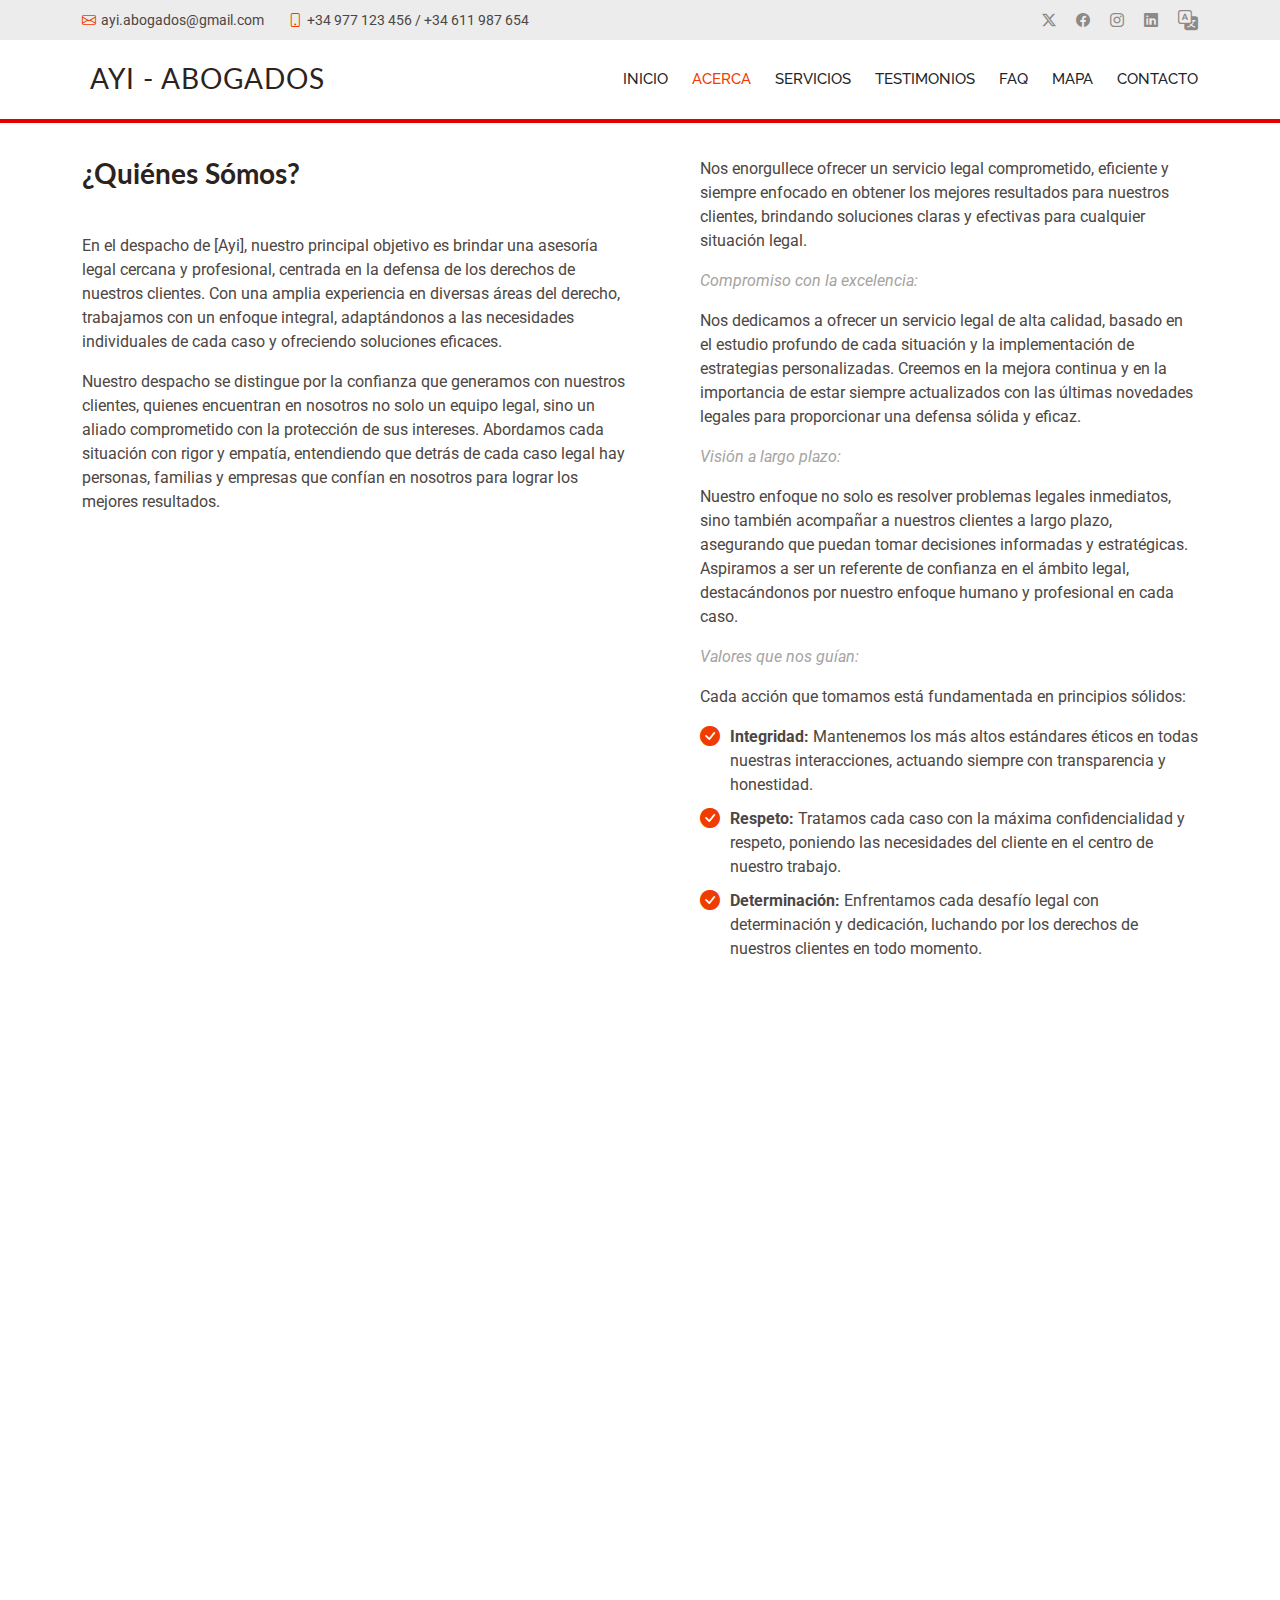
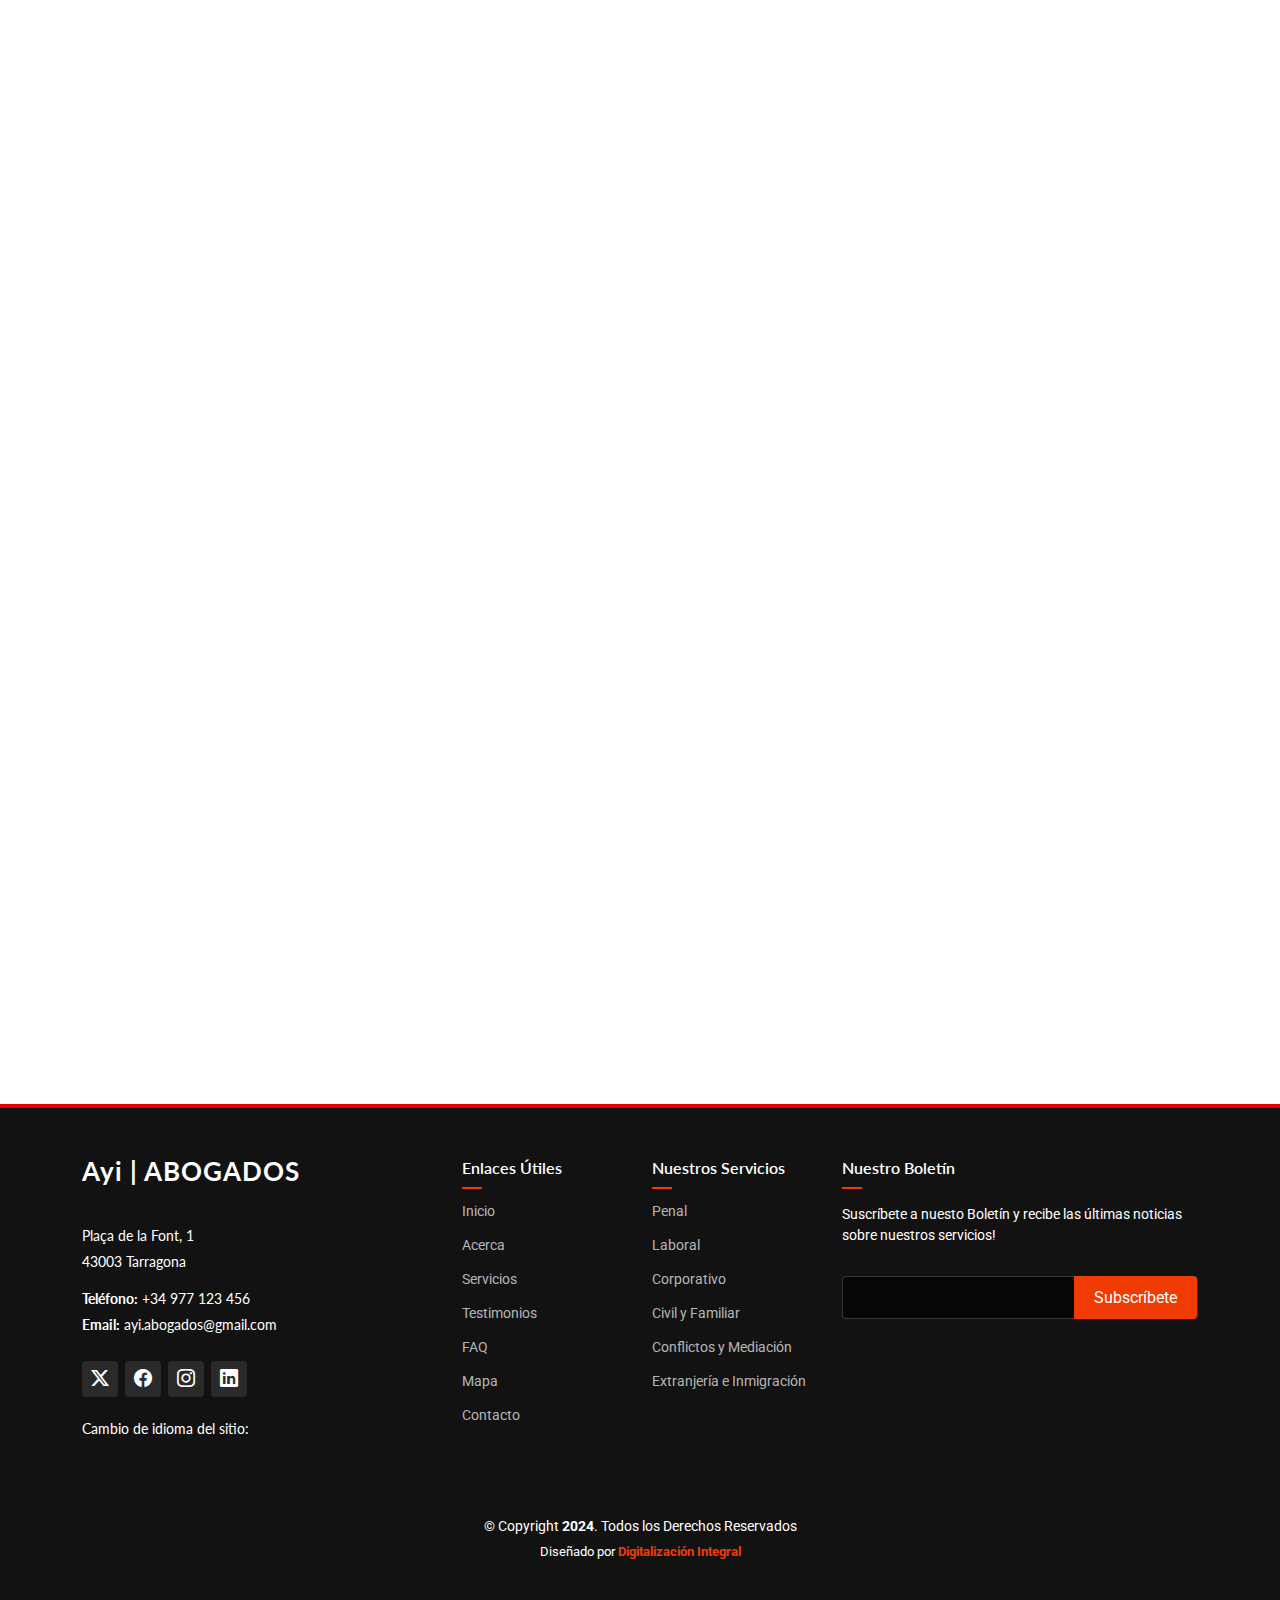
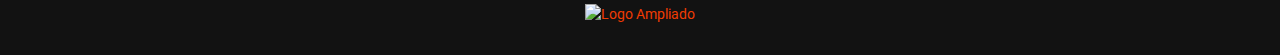
==== about.html @ 48714f49 "Add files via upload" ====
<!DOCTYPE html>
<html lang="en">
  <head>
    <meta charset="utf-8" />
    <meta content="width=device-width, initial-scale=1.0" name="viewport" />
    <title>Acerca - Ayi | ABOGADOS</title>
    <meta name="description" content="" />
    <meta name="keywords" content="" />

    <!-- Favicons -->
    <link href="assets/img/logo.png" rel="icon" />
    <link href="assets/img/logo.png" rel="apple-touch-icon" />

    <!-- Fonts -->
    <link href="https://fonts.googleapis.com" rel="preconnect" />
    <link href="https://fonts.gstatic.com" rel="preconnect" crossorigin />
    <link
      href="https://fonts.googleapis.com/css2?family=Roboto:ital,wght@0,100;0,300;0,400;0,500;0,700;0,900;1,100;1,300;1,400;1,500;1,700;1,900&family=Lato:ital,wght@0,100;0,300;0,400;0,700;0,900;1,100;1,300;1,400;1,700;1,900&family=Raleway:ital,wght@0,100;0,200;0,300;0,400;0,500;0,600;0,700;0,800;0,900;1,100;1,200;1,300;1,400;1,500;1,600;1,700;1,800;1,900&display=swap"
      rel="stylesheet"
    />

    <!-- Vendor CSS Files -->
    <link
      href="assets/vendor/bootstrap/css/bootstrap.min.css"
      rel="stylesheet"
    />
    <link
      href="assets/vendor/bootstrap-icons/bootstrap-icons.css"
      rel="stylesheet"
    />
    <link href="assets/vendor/aos/aos.css" rel="stylesheet" />
    <link
      href="assets/vendor/glightbox/css/glightbox.min.css"
      rel="stylesheet"
    />
    <link href="assets/vendor/swiper/swiper-bundle.min.css" rel="stylesheet" />

    <link href="assets/css/translate.css" rel="stylesheet" />

    <!-- Main CSS File -->
    <link href="assets/css/main.css" rel="stylesheet" />

    <!-- =======================================================
  * Template Name: Flattern
  * Template URL: https://bootstrapmade.com/flattern-multipurpose-bootstrap-template/
  * Updated: Aug 07 2024 with Bootstrap v5.3.3
  * Author: BootstrapMade.com
  * License: https://bootstrapmade.com/license/
  ======================================================== -->
  </head>

  <body class="about-page">
    <header id="header" class="header sticky-top">
      <div class="topbar d-flex align-items-center light-background">
        <div
          class="container d-flex justify-content-center justify-content-md-between"
        >
          <div class="contact-info d-flex align-items-center">
            <i class="bi bi-envelope d-flex align-items-center"
              ><a href="mailto:contact@example.com"
                >ayi.abogados@gmail.com</a
              ></i
            >
            <i class="bi bi-phone d-flex align-items-center ms-4"
              ><span>+34 977 123 456 / +34 611 987 654</span></i
            >
          </div>
          <div class="social-links d-none d-md-flex align-items-center">
            <a href="#" class="twitter"><i class="bi bi-twitter-x"></i></a>
            <a href="#" class="facebook"><i class="bi bi-facebook"></i></a>
            <a href="#" class="instagram"><i class="bi bi-instagram"></i></a>
            <a href="#" class="linkedin"><i class="bi bi-linkedin"></i></a>
            <a href="#google_translate_wrapper"
              ><i class="bi bi-translate fs-5"></i
            ></a>
          </div>
        </div>
      </div>
      <!-- End Top Bar -->

      <div class="branding d-flex align-items-cente">
        <div
          class="container position-relative d-flex align-items-center justify-content-between"
        >
          <a
            href="javascript:void(0);"
            class="logo d-flex align-items-center me-auto"
            data-bs-toggle="modal"
            data-bs-target="#logoModal"
          >
            <!-- Uncomment the line below if you also wish to use an image logo -->
            <img src="assets/img/logo.png" alt="" />
            <h1 class="sitename">Ayi - ABOGADOS</h1>
          </a>

          <nav id="navmenu" class="navmenu">
            <ul>
              <li>
                <a href="index.php">Inicio<br /></a>
              </li>
              <li><a href="about.php" class="active">Acerca</a></li>
              <li><a href="services.php">Servicios</a></li>
              <li><a href="testimonials.php">Testimonios</a></li>
              <li><a href="faqs.php">FAQ</a></li>
              <li><a href="map.html">Mapa</a></li>
              <!--
            <li><a href="pricing.html">Pricing</a></li>
            <li><a href="portfolio.html">Portfolio</a></li>
            <li><a href="blog.html">Blog</a></li>
            <li class="dropdown"><a href="#"><span>Dropdown</span> <i class="bi bi-chevron-down toggle-dropdown"></i></a>
              <ul>
                <li><a href="#">Dropdown 1</a></li>
                <li class="dropdown"><a href="#"><span>Deep Dropdown</span> <i class="bi bi-chevron-down toggle-dropdown"></i></a>
                  <ul>
                    <li><a href="#">Deep Dropdown 1</a></li>
                    <li><a href="#">Deep Dropdown 2</a></li>
                    <li><a href="#">Deep Dropdown 3</a></li>
                    <li><a href="#">Deep Dropdown 4</a></li>
                    <li><a href="#">Deep Dropdown 5</a></li>
                  </ul>
                </li>
                <li><a href="#">Dropdown 2</a></li>
                <li><a href="#">Dropdown 3</a></li>
                <li><a href="#">Dropdown 4</a></li>
              </ul>
            </li> -->
              <li><a href="contact.php">Contacto</a></li>
            </ul>
            <i class="mobile-nav-toggle d-xl-none bi bi-list"></i>
          </nav>
        </div>
      </div>
    </header>

    <!-- Modal for Enlarged Image -->
    <div
      class="modal fade"
      id="logoModal"
      tabindex="-1"
      aria-labelledby="logoModalLabel"
      aria-hidden="true"
    >
      <div class="modal-dialog modal-dialog-centered">
        <div class="modal-content">
          <div class="modal-header">
            <h5 class="modal-title" id="logoModalLabel">Ayi | Abogados</h5>
            <button
              type="button"
              class="btn-close"
              data-bs-dismiss="modal"
              aria-label="Close"
            ></button>
          </div>
          <div class="modal-body text-center">
            <img
              src="assets/img/logo.png"
              alt="Logo Ampliado"
              class="img-fluid"
            />
          </div>
        </div>
      </div>
    </div>

    <!-- Modal for Enlarged Image -->
    <div
      class="modal fade"
      id="logoModal2"
      tabindex="-1"
      aria-labelledby="logoModalLabel"
      aria-hidden="true"
    >
      <div class="modal-dialog modal-dialog-centered">
        <div class="modal-content">
          <div class="modal-header">
            <a href="https://www.digitalizacionintegral.com/" target="_blank">
              <h5 class="modal-title" id="logoModalLabel">
                Digitalización Integral<br />Kit Digital | Tarragona
              </h5>
            </a>
            <button
              type="button"
              class="btn-close"
              data-bs-dismiss="modal"
              aria-label="Close"
            ></button>
          </div>
          <div class="modal-body text-center">
            <a href="https://www.digitalizacionintegral.com/" target="_blank">
              <img
                src="assets/img/di-logo.png"
                alt="Logo Ampliado"
                class="img-fluid"
              />
            </a>
          </div>
        </div>
      </div>
    </div>

    <main class="main">
      <!-- Page Title
    <div class="page-title dark-background">
      <div class="container d-lg-flex justify-content-between align-items-center">
        <h1 class="mb-2 mb-lg-0">Acerca</h1>
        <nav class="breadcrumbs">
          <ol>
            <li><a href="index.html">Inicio</a></li>
            <li class="current">Acerca</li>
          </ol>
        </nav>
      </div>
    </div> End Page Title -->

      <hr class="red-line" />

      <!-- About Section -->
      <section id="about" class="about section">
        <div class="container">
          <div class="row gy-4">
            <div class="col-lg-6" data-aos="fade-up" data-aos-delay="100">
              <br />
              <h3>¿Quiénes Sómos?</h3>
              <img
                src="assets/img/ayi-ok.png"
                class="img-fluid rounded-4 mb-4 shadow-lg d-block mx-auto"
                alt=""
              />
              <p>
                En el despacho de [Ayi], nuestro principal objetivo es brindar
                una asesoría legal cercana y profesional, centrada en la defensa
                de los derechos de nuestros clientes. Con una amplia experiencia
                en diversas áreas del derecho, trabajamos con un enfoque
                integral, adaptándonos a las necesidades individuales de cada
                caso y ofreciendo soluciones eficaces.
              </p>
              <p>
                Nuestro despacho se distingue por la confianza que generamos con
                nuestros clientes, quienes encuentran en nosotros no solo un
                equipo legal, sino un aliado comprometido con la protección de
                sus intereses. Abordamos cada situación con rigor y empatía,
                entendiendo que detrás de cada caso legal hay personas, familias
                y empresas que confían en nosotros para lograr los mejores
                resultados.
              </p>
            </div>
            <div class="col-lg-6" data-aos="fade-up" data-aos-delay="250">
              <div class="content ps-0 ps-lg-5">
                <br />
                <p>
                  Nos enorgullece ofrecer un servicio legal comprometido,
                  eficiente y siempre enfocado en obtener los mejores resultados
                  para nuestros clientes, brindando soluciones claras y
                  efectivas para cualquier situación legal.
                </p>
                <p class="fst-italic">Compromiso con la excelencia:</p>
                <p>
                  Nos dedicamos a ofrecer un servicio legal de alta calidad,
                  basado en el estudio profundo de cada situación y la
                  implementación de estrategias personalizadas. Creemos en la
                  mejora continua y en la importancia de estar siempre
                  actualizados con las últimas novedades legales para
                  proporcionar una defensa sólida y eficaz.
                </p>
                <p class="fst-italic">Visión a largo plazo:</p>
                <p>
                  Nuestro enfoque no solo es resolver problemas legales
                  inmediatos, sino también acompañar a nuestros clientes a largo
                  plazo, asegurando que puedan tomar decisiones informadas y
                  estratégicas. Aspiramos a ser un referente de confianza en el
                  ámbito legal, destacándonos por nuestro enfoque humano y
                  profesional en cada caso.
                </p>
                <p class="fst-italic">Valores que nos guían:</p>
                <p>
                  Cada acción que tomamos está fundamentada en principios
                  sólidos:
                </p>
                <ul>
                  <li>
                    <i class="bi bi-check-circle-fill"></i>
                    <span
                      ><b>Integridad:</b> Mantenemos los más altos estándares
                      éticos en todas nuestras interacciones, actuando siempre
                      con transparencia y honestidad.</span
                    >
                  </li>
                  <li>
                    <i class="bi bi-check-circle-fill"></i>
                    <span
                      ><b>Respeto:</b> Tratamos cada caso con la máxima
                      confidencialidad y respeto, poniendo las necesidades del
                      cliente en el centro de nuestro trabajo.</span
                    >
                  </li>
                  <li>
                    <i class="bi bi-check-circle-fill"></i>
                    <span
                      ><b>Determinación:</b> Enfrentamos cada desafío legal con
                      determinación y dedicación, luchando por los derechos de
                      nuestros clientes en todo momento.</span
                    >
                  </li>
                </ul>
                <div class="position-relative mt-4">
                  <img
                    src="assets/img/lawyer.jpg"
                    class="img-fluid rounded-4 mb-4 shadow"
                    alt=""
                  />
                  <!-- <a href="https://www.youtube.com/watch?v=Y7f98aduVJ8" class="glightbox pulsating-play-btn"></a> -->
                </div>
              </div>
            </div>
          </div>
        </div>
      </section>
      <!-- /About Section -->

      <!-- Team Section -->
      <section id="team" class="team section">
        <!-- Section Title -->
        <div class="container section-title" data-aos="fade-up">
          <h2>Equipo</h2>
          <p>
            Contamos con un equipo de profesionales altamente capacitados y
            comprometidos, que aportan su experiencia en diversas áreas del
            derecho. Cada miembro de nuestro equipo comparte el mismo
            compromiso: ofrecer un servicio legal personalizado, riguroso y
            eficaz, siempre centrado en las necesidades de nuestros clientes.
            Con un enfoque colaborativo, nos esforzamos por brindar soluciones
            legales integrales y estratégicas.
          </p>
        </div>
        <!-- End Section Title -->

        <div class="container">
          <div class="row gy-4">
            <div
              class="col-xl-3 col-lg-4 col-md-6"
              data-aos="fade-up"
              data-aos-delay="100"
            >
              <div class="member">
                <img
                  src="assets/img/team/team-0.jpg"
                  class="img-fluid"
                  alt=""
                />
                <div class="member-info">
                  <div class="member-info-content">
                    <h4>Sandra Montero</h4>
                    <span>Inmigración y Extranjería</span>
                  </div>
                  <div class="social">
                    <a href=""><i class="bi bi-twitter-x"></i></a>
                    <a href=""><i class="bi bi-facebook"></i></a>
                    <a href=""><i class="bi bi-instagram"></i></a>
                    <a href=""><i class="bi bi-linkedin"></i></a>
                  </div>
                </div>
              </div>
            </div>
            <!-- End Team Member -->

            <div
              class="col-xl-3 col-lg-4 col-md-6"
              data-aos="fade-up"
              data-aos-delay="100"
            >
              <div class="member">
                <img
                  src="assets/img/team/team-1.jpg"
                  class="img-fluid"
                  alt=""
                />
                <div class="member-info">
                  <div class="member-info-content">
                    <h4>Oriol Serra</h4>
                    <span>Director del Área Penal</span>
                  </div>
                  <div class="social">
                    <a href=""><i class="bi bi-twitter-x"></i></a>
                    <a href=""><i class="bi bi-facebook"></i></a>
                    <a href=""><i class="bi bi-instagram"></i></a>
                    <a href=""><i class="bi bi-linkedin"></i></a>
                  </div>
                </div>
              </div>
            </div>
            <!-- End Team Member -->

            <div
              class="col-xl-3 col-lg-4 col-md-6"
              data-aos="fade-up"
              data-aos-delay="200"
            >
              <div class="member">
                <img
                  src="assets/img/team/team-2.jpg"
                  class="img-fluid"
                  alt=""
                />
                <div class="member-info">
                  <div class="member-info-content">
                    <h4>Clara Benet</h4>
                    <span>Especialista en Mediación Familiar</span>
                  </div>
                  <div class="social">
                    <a href=""><i class="bi bi-twitter-x"></i></a>
                    <a href=""><i class="bi bi-facebook"></i></a>
                    <a href=""><i class="bi bi-instagram"></i></a>
                    <a href=""><i class="bi bi-linkedin"></i></a>
                  </div>
                </div>
              </div>
            </div>
            <!-- End Team Member -->

            <div
              class="col-xl-3 col-lg-4 col-md-6"
              data-aos="fade-up"
              data-aos-delay="300"
            >
              <div class="member">
                <img
                  src="assets/img/team/team-3.jpg"
                  class="img-fluid"
                  alt=""
                />
                <div class="member-info">
                  <div class="member-info-content">
                    <h4>Xavier Font</h4>
                    <span>Abogado de Litigios Civiles</span>
                  </div>
                  <div class="social">
                    <a href=""><i class="bi bi-twitter-x"></i></a>
                    <a href=""><i class="bi bi-facebook"></i></a>
                    <a href=""><i class="bi bi-instagram"></i></a>
                    <a href=""><i class="bi bi-linkedin"></i></a>
                  </div>
                </div>
              </div>
            </div>
            <!-- End Team Member -->

            <div
              class="col-xl-3 col-lg-4 col-md-6"
              data-aos="fade-up"
              data-aos-delay="400"
            >
              <div class="member"></div>
            </div>
            <!-- End Team Member -->

            <div
              class="col-xl-3 col-lg-4 col-md-6"
              data-aos="fade-up"
              data-aos-delay="400"
            >
              <div class="member">
                <img
                  src="assets/img/team/team-4.jpg"
                  class="img-fluid"
                  alt=""
                />
                <div class="member-info">
                  <div class="member-info-content">
                    <h4>Montserrat Bosch</h4>
                    <span>Especialista en Derecho Laboral</span>
                  </div>
                  <div class="social">
                    <a href=""><i class="bi bi-twitter-x"></i></a>
                    <a href=""><i class="bi bi-facebook"></i></a>
                    <a href=""><i class="bi bi-instagram"></i></a>
                    <a href=""><i class="bi bi-linkedin"></i></a>
                  </div>
                </div>
              </div>
            </div>
            <!-- End Team Member -->

            <div
              class="col-xl-3 col-lg-4 col-md-6"
              data-aos="fade-up"
              data-aos-delay="400"
            >
              <div class="member">
                <img
                  src="assets/img/team/team-5.jpg"
                  class="img-fluid"
                  alt=""
                />
                <div class="member-info">
                  <div class="member-info-content">
                    <h4>Carlos Johnson</h4>
                    <span>Especialista en Derecho Corporativo</span>
                  </div>
                  <div class="social">
                    <a href=""><i class="bi bi-twitter-x"></i></a>
                    <a href=""><i class="bi bi-facebook"></i></a>
                    <a href=""><i class="bi bi-instagram"></i></a>
                    <a href=""><i class="bi bi-linkedin"></i></a>
                  </div>
                </div>
              </div>
            </div>
            <!-- End Team Member -->
          </div>
        </div>
      </section>
      <!-- /Team Section -->

      <!-- Skills Section -->
      <section id="skills" class="skills section">
        <!-- Section Title -->
        <div class="container section-title" data-aos="fade-up">
          <h2>Habilidades</h2>
          <p>
            Principales áreas de especialización y competencia de nuestro
            despacho.
          </p>
        </div>
        <!-- End Section Title -->

        <div class="container" data-aos="fade-up" data-aos-delay="100">
          <div class="row skills-content skills-animation">
            <div class="col-lg-6">
              <div class="progress">
                <span class="skill"
                  ><span>Derecho de Inmigración y Extranjería</span>
                  <i class="val">100%</i></span
                >
                <div class="progress-bar-wrap">
                  <div
                    class="progress-bar"
                    role="progressbar"
                    aria-valuenow="100"
                    aria-valuemin="0"
                    aria-valuemax="100"
                  ></div>
                </div>
              </div>
              <!-- End Skills Item -->

              <div class="progress">
                <span class="skill"
                  ><span>Derecho Civil y Familiar</span>
                  <i class="val">90%</i></span
                >
                <div class="progress-bar-wrap">
                  <div
                    class="progress-bar"
                    role="progressbar"
                    aria-valuenow="90"
                    aria-valuemin="0"
                    aria-valuemax="100"
                  ></div>
                </div>
              </div>
              <!-- End Skills Item -->

              <div class="progress">
                <span class="skill"
                  ><span>Resolución de Conflictos y Mediación</span>
                  <i class="val">95%</i></span
                >
                <div class="progress-bar-wrap">
                  <div
                    class="progress-bar"
                    role="progressbar"
                    aria-valuenow="95"
                    aria-valuemin="0"
                    aria-valuemax="100"
                  ></div>
                </div>
              </div>
              <!-- End Skills Item -->
            </div>

            <div class="col-lg-6">
              <div class="progress">
                <span class="skill"
                  ><span>Derecho Corporativo y Laboral</span>
                  <i class="val">90%</i></span
                >
                <div class="progress-bar-wrap">
                  <div
                    class="progress-bar"
                    role="progressbar"
                    aria-valuenow="90"
                    aria-valuemin="0"
                    aria-valuemax="100"
                  ></div>
                </div>
              </div>
              <!-- End Skills Item -->

              <div class="progress">
                <span class="skill"
                  ><span>Defensa Penal</span> <i class="val">95%</i></span
                >
                <div class="progress-bar-wrap">
                  <div
                    class="progress-bar"
                    role="progressbar"
                    aria-valuenow="95"
                    aria-valuemin="0"
                    aria-valuemax="100"
                  ></div>
                </div>
              </div>
              <!-- End Skills Item -->

              <div class="progress">
                <span class="skill"
                  ><span>Asesoría Legal Internacional</span>
                  <i class="val">90%</i></span
                >
                <div class="progress-bar-wrap">
                  <div
                    class="progress-bar"
                    role="progressbar"
                    aria-valuenow="90"
                    aria-valuemin="0"
                    aria-valuemax="100"
                  ></div>
                </div>
              </div>
              <!-- End Skills Item -->
            </div>
          </div>
        </div>
      </section>
      <!-- /Skills Section -->

      <!-- Clients Section -->
      <section id="clients" class="clients section">
        <!-- Section Title -->
        <div class="container section-title" data-aos="fade-up">
          <h2>Clientes</h2>
          <p>
            Valoramos la confianza y la relación cercana que mantenemos con
            nuestros clientes más destacados. El Área de Clientes VIP está
            diseñada para ofrecer un servicio exclusivo y personalizado, con
            atención prioritaria y soluciones legales a medida. Nuestros
            clientes VIP disfrutan de un acompañamiento continuo y confidencial
            en cada etapa de sus asuntos legales, asegurando que sus necesidades
            sean atendidas con la máxima dedicación y discreción.
          </p>
        </div>
        <!-- End Section Title -->

        <div class="container" data-aos="fade-up" data-aos-delay="100">
          <div class="row g-0 clients-wrap">
            <div class="col-xl-3 col-md-4 client-logo">
              <img
                src="assets/img/clients/client-1.png"
                class="img-fluid"
                alt=""
              />
            </div>
            <!-- End Client Item -->

            <div class="col-xl-3 col-md-4 client-logo">
              <img
                src="assets/img/clients/client-2.png"
                class="img-fluid"
                alt=""
              />
            </div>
            <!-- End Client Item -->

            <div class="col-xl-3 col-md-4 client-logo">
              <img
                src="assets/img/clients/client-3.png"
                class="img-fluid"
                alt=""
              />
            </div>
            <!-- End Client Item -->

            <div class="col-xl-3 col-md-4 client-logo">
              <img
                src="assets/img/clients/client-4.png"
                class="img-fluid"
                alt=""
              />
            </div>
            <!-- End Client Item -->

            <div class="col-xl-3 col-md-4 client-logo">
              <img
                src="assets/img/clients/client-5.png"
                class="img-fluid"
                alt=""
              />
            </div>
            <!-- End Client Item -->

            <div class="col-xl-3 col-md-4 client-logo">
              <img
                src="assets/img/clients/client-6.png"
                class="img-fluid"
                alt=""
              />
            </div>
            <!-- End Client Item -->

            <div class="col-xl-3 col-md-4 client-logo">
              <img
                src="assets/img/clients/client-7.png"
                class="img-fluid"
                alt=""
              />
            </div>
            <!-- End Client Item -->

            <div class="col-xl-3 col-md-4 client-logo">
              <img
                src="assets/img/clients/client-8.png"
                class="img-fluid"
                alt=""
              />
            </div>
            <!-- End Client Item -->
          </div>
        </div>
      </section>
      <!-- /Clients Section -->
    </main>

    <hr class="red-line" />

    <footer id="footer" class="footer dark-background">
      <div class="footer-top">
        <div class="container">
          <div class="row gy-4">
            <div class="col-lg-4 col-md-6 footer-about">
              <a href="index.php" class="logo d-flex align-items-center">
                <span class="sitename">Ayi | ABOGADOS</span>
              </a>
              <div class="footer-contact pt-3">
                <p>Plaça de la Font, 1</p>
                <p>43003 Tarragona</p>
                <p class="mt-3">
                  <strong>Teléfono:</strong> <span>+34 977 123 456</span>
                </p>
                <p>
                  <strong>Email:</strong> <span>ayi.abogados@gmail.com</span>
                </p>
              </div>
              <br />
              <div class="social-links order-first order-lg-last mb-3 mb-lg-0">
                <a href=""><i class="bi bi-twitter-x"></i></a>
                <a href=""><i class="bi bi-facebook"></i></a>
                <a href=""><i class="bi bi-instagram"></i></a>
                <a href=""><i class="bi bi-linkedin"></i></a>
              </div>
              <br />
              <p>Cambio de idioma del sitio:</p>
              <!-- Ubicación Widget Google Translate, final de Contacto de Redes Sociales) -->
              <div id="google_translate_wrapper">
                <div id="google_translate_element"></div>
              </div>
            </div>

            <div class="col-lg-2 col-md-3 footer-links">
              <h4>Enlaces Útiles</h4>
              <ul>
                <li><a href="index.php">Inicio</a></li>
                <li><a href="about.php">Acerca</a></li>
                <li><a href="services.php">Servicios</a></li>
                <li><a href="testimonials.php">Testimonios</a></li>
                <li><a href="faqs.php">FAQ</a></li>
                <li><a href="map.html">Mapa</a></li>
                <li><a href="contact.php">Contacto</a></li>
              </ul>
            </div>

            <div class="col-lg-2 col-md-3 footer-links">
              <h4>Nuestros Servicios</h4>
              <ul>
                <li><a href="services.php#penal">Penal</a></li>
                <li><a href="services.php#laboral">Laboral</a></li>
                <li><a href="services.php#corporativo">Corporativo</a></li>
                <li><a href="services.php#civil">Civil y Familiar</a></li>
                <li>
                  <a href="services.php#mediacion">Conflictos y Mediación</a>
                </li>
                <li>
                  <a href="services.php#extranjeria"
                    >Extranjería e Inmigración</a
                  >
                </li>
              </ul>
            </div>

            <div class="col-lg-4 col-md-12 footer-newsletter">
              <h4>Nuestro Boletín</h4>
              <p>
                Suscríbete a nuesto Boletín y recibe las últimas noticias sobre
                nuestros servicios!
              </p>
              <form
                action="forms/newsletter.php"
                method="post"
                class="php-email-form"
              >
                <div class="newsletter-form">
                  <input type="email" name="email" /><input
                    type="submit"
                    value="Subscríbete"
                  />
                </div>
                <div class="loading">Cargando</div>
                <div class="error-message"></div>
                <div class="sent-message">
                  Su solicitud de suscripción ha sido enviada. Gracias!
                </div>
              </form>
            </div>
            <div class="copyright text-center">
              <div
                class="container d-flex flex-column justify-content-center align-items-center"
              >
                <div class="d-flex flex-column align-items-center">
                  <div>
                    &copy; Copyright <strong><span>2024</span></strong
                    >. Todos los Derechos Reservados
                  </div>
                  <div class="credits">
                    Diseñado por
                    <a
                      href="https://www.digitalizacionintegral.com/"
                      target="_blank"
                    >
                      <strong>Digitalización Integral</strong>
                    </a>
                  </div>
                </div>
              </div>
              <br />
              <br />
              <!-- Logo KitDigital -->
              <div class="d-flex justify-content-center align-items-center">
                <a
                  href="https://www.acelerapyme.gob.es/kit-digital"
                  target="_blank"
                  rel="noopener noreferrer"
                >
                  <img
                    src="assets/img/KitDigital.png"
                    class="img-fluid"
                    alt="Logo Ampliado"
                    style="cursor: pointer; width: 100%; height: auto"
                  />
                </a>
              </div>
            </div>
          </div>
        </div>
      </div>
    </footer>

    <!-- Scroll Top -->
    <a
      href="#"
      id="scroll-top"
      class="scroll-top d-flex align-items-center justify-content-center"
      ><i class="bi bi-arrow-up-short"></i
    ></a>

    <!-- Preloader -->
    <div id="preloader">
      <div></div>
      <div></div>
      <div></div>
      <div></div>
    </div>

    <!-- Vendor JS Files -->
    <script src="assets/vendor/bootstrap/js/bootstrap.bundle.min.js"></script>
    <script src="assets/vendor/php-email-form/validate.js"></script>
    <script src="assets/vendor/aos/aos.js"></script>
    <script src="assets/vendor/glightbox/js/glightbox.min.js"></script>
    <script src="assets/vendor/imagesloaded/imagesloaded.pkgd.min.js"></script>
    <script src="assets/vendor/isotope-layout/isotope.pkgd.min.js"></script>
    <script src="assets/vendor/waypoints/noframework.waypoints.js"></script>
    <script src="assets/vendor/swiper/swiper-bundle.min.js"></script>

    <!-- Main JS File -->
    <script src="assets/js/main.js"></script>

    <!-- Script para evitar el desplazamiento de la página cuando se abre la selección en el Widget de Google Translator -->
    <script type="text/javascript">
      function stopTranslateScroll() {
        const translateElement = document.getElementById(
          "google_translate_element"
        );
        translateElement.addEventListener("click", function (event) {
          event.preventDefault();
        });
      }

      window.onload = stopTranslateScroll;
    </script>

    <!-- Script para saltar justo a la cabecera de las secciones y ubicarlas justo debajo del menú principal OK-->
    <script>
      document.addEventListener("DOMContentLoaded", function () {
        // Verifica si hay un hash en la URL al cargar la página
        if (window.location.hash) {
          // Obtener el id de la sección sin el '#'
          const targetId = window.location.hash.substring(1);
          const targetElement = document.getElementById(targetId);

          if (targetElement) {
            // Calcula la altura del menú principal (header)
            const headerHeight = document.querySelector("header").offsetHeight;

            // Calcula la posición del elemento y ajusta el desplazamiento restando la altura del menú
            const offsetTop =
              targetElement.getBoundingClientRect().top +
              window.pageYOffset -
              headerHeight;

            // Desplazamiento suave a la sección correcta
            window.scrollTo({
              top: offsetTop,
              behavior: "smooth",
            });
          }
        }
      });
    </script>

    <script>
      /**
       * Aplica la cookie `googtrans` en cada página.
       */
      function applySavedLanguage() {
        // Leer la cookie `googtrans`
        const cookies = document.cookie.split(";");
        const googtransCookie = cookies.find((cookie) =>
          cookie.trim().startsWith("googtrans=")
        );

        if (googtransCookie) {
          const googtransValue = googtransCookie.split("=")[1];
          console.log("Cookie detectada:", googtransValue);

          // Asegurar que Google Translate use la cookie
          document.cookie = `googtrans=${googtransValue};path=/`;
        }
      }

      /**
       * Inicializa Google Translate.
       */
      function googleTranslateElementInit() {
        new google.translate.TranslateElement(
          {
            pageLanguage: "es", // Idioma base
            includedLanguages: "es,en,fr,de,it,ca,ru", // Idiomas disponibles
            layout: google.translate.TranslateElement.InlineLayout.SIMPLE, // Diseño del selector
          },
          "google_translate_element"
        );
      }

      // Aplicar el idioma guardado al cargar la página
      applySavedLanguage();
    </script>

    <!-- Script de Google Translate -->
    <script src="https://translate.google.com/translate_a/element.js?cb=googleTranslateElementInit"></script>
  </body>
</html>
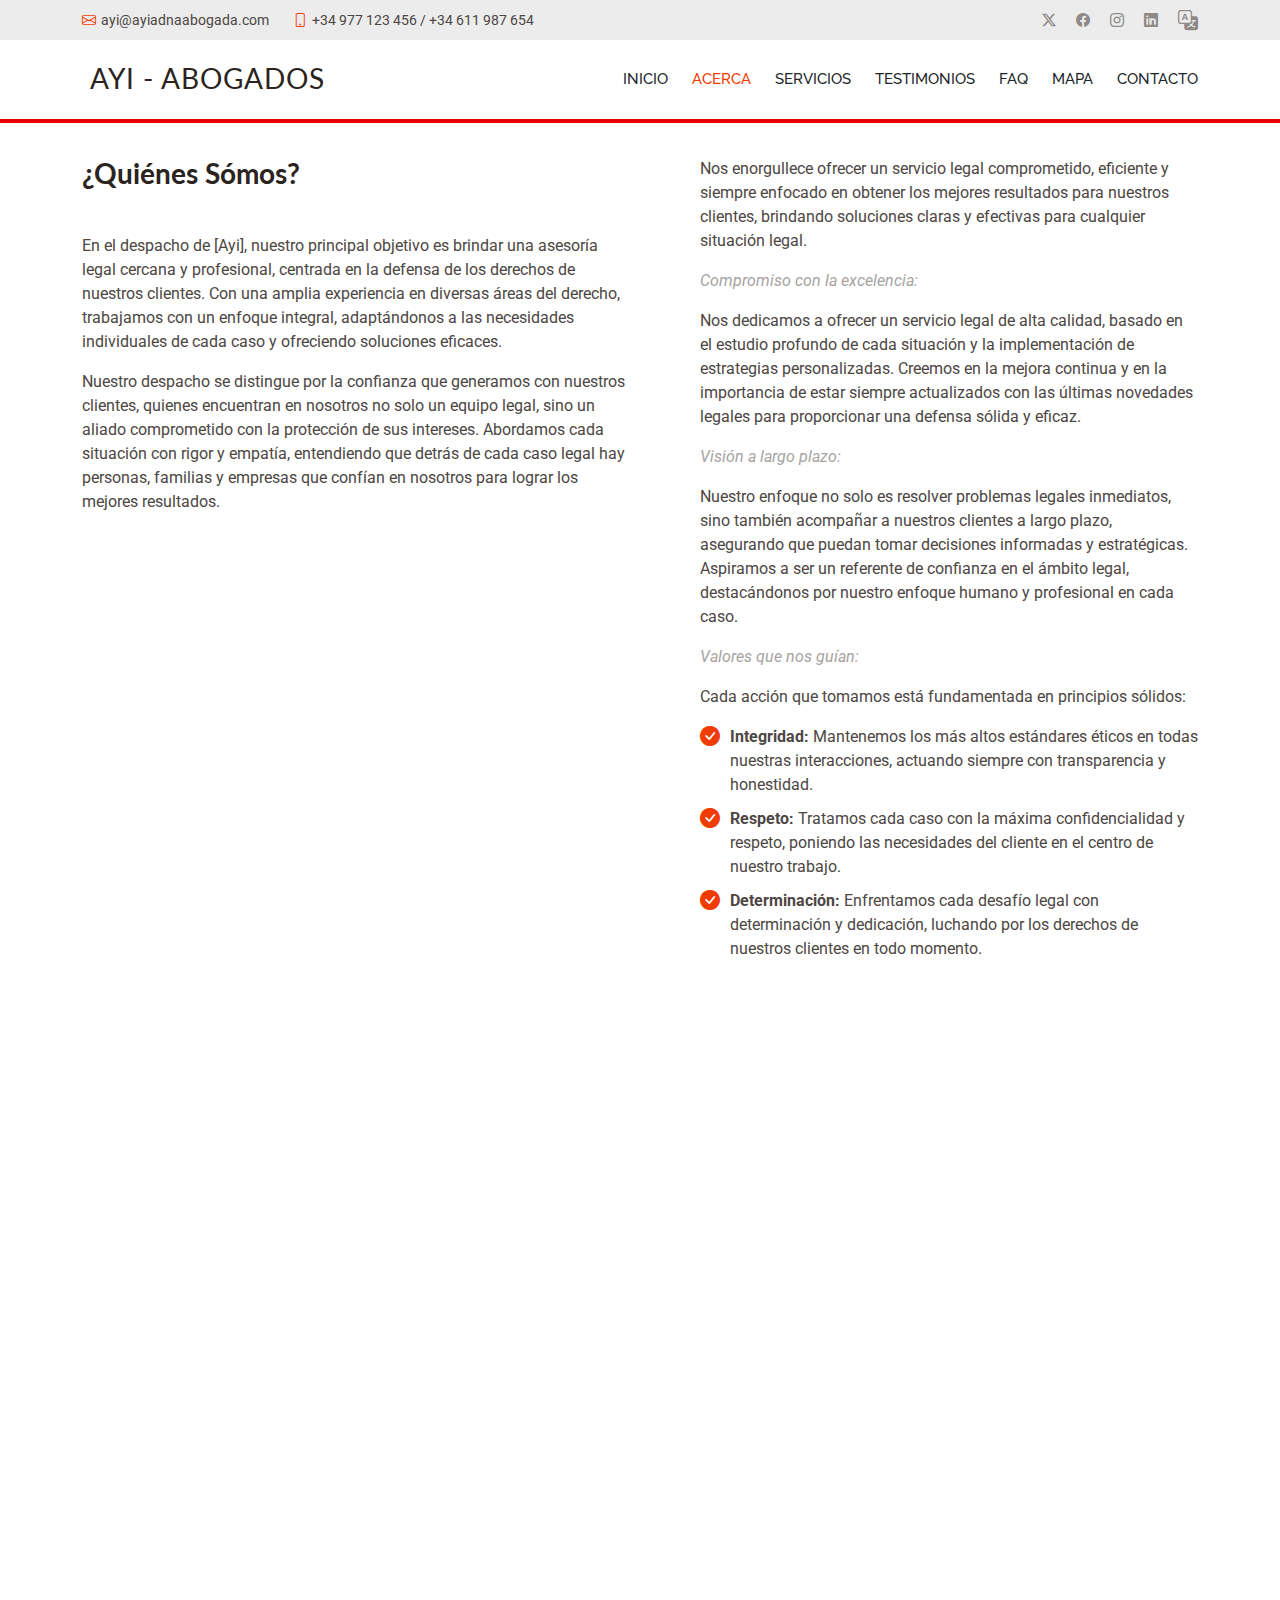
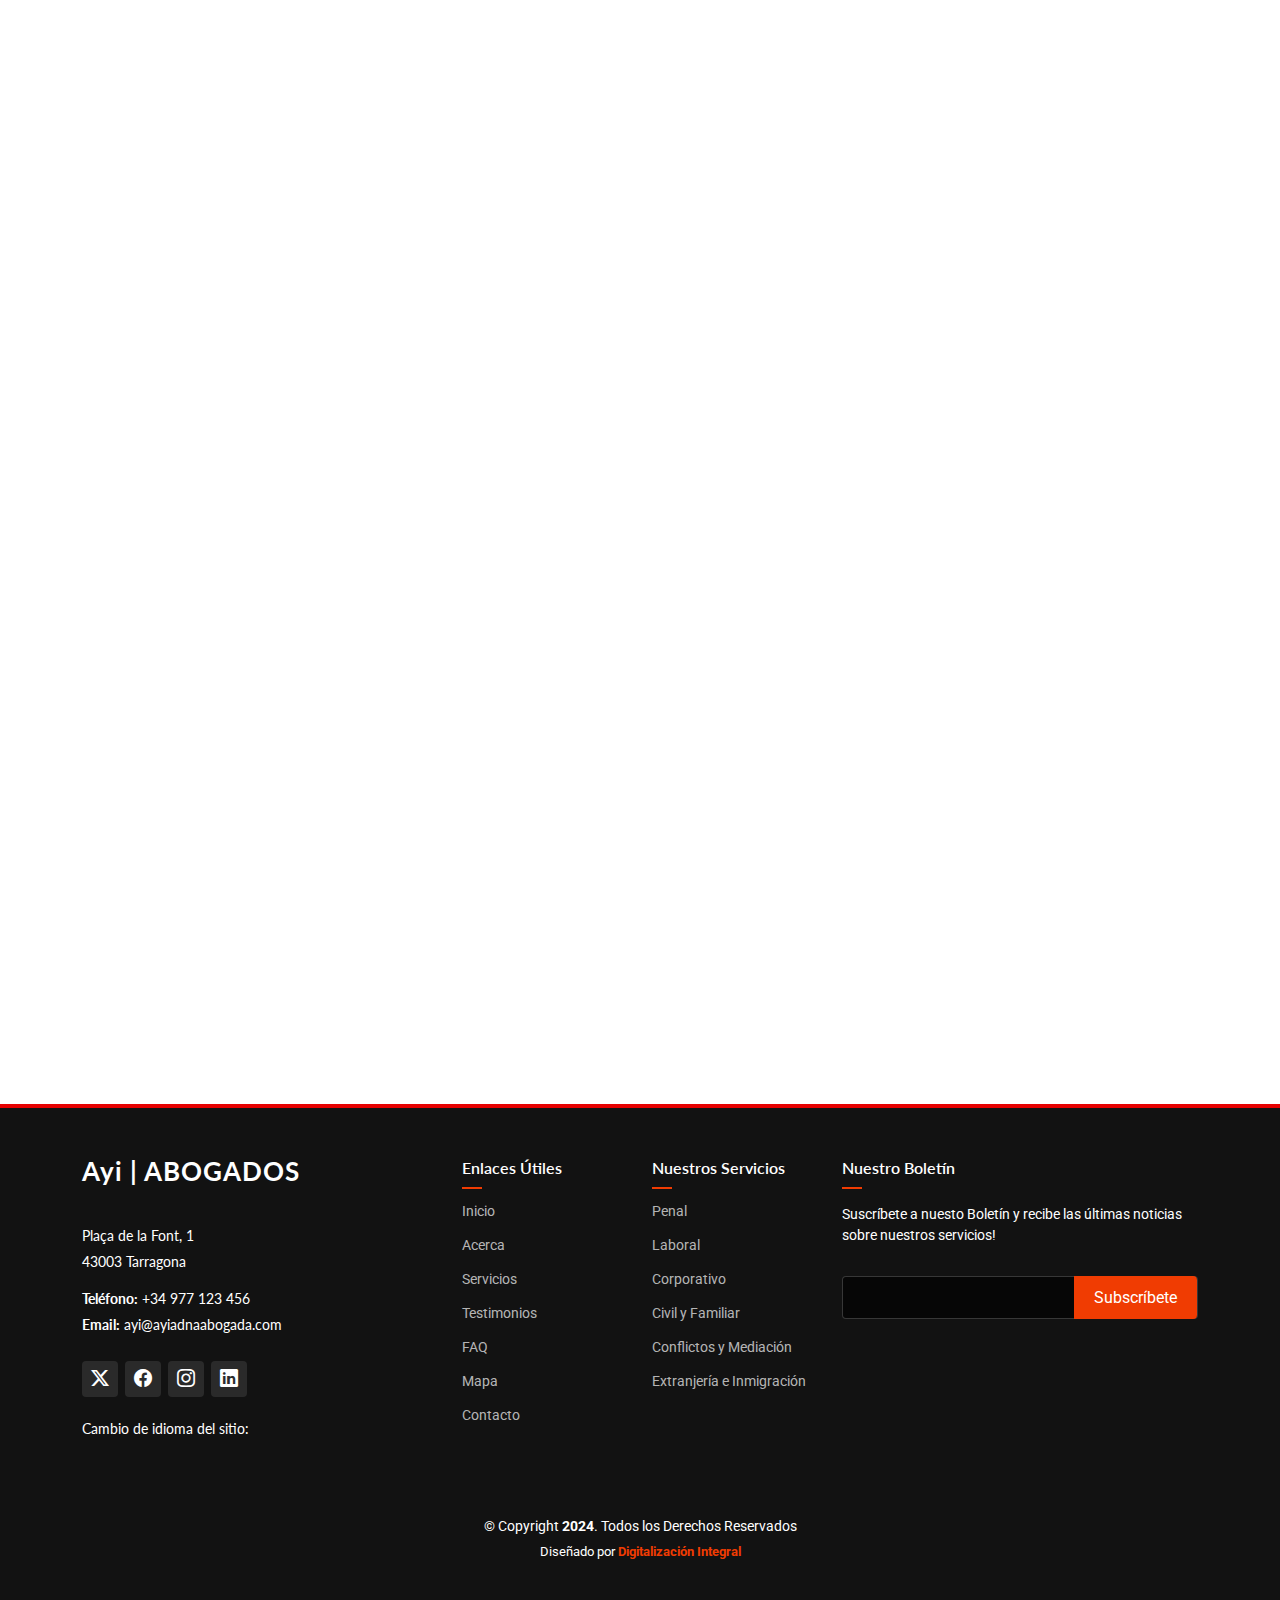
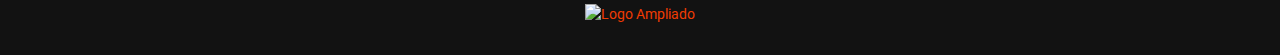
==== commit 42d35c84: "Add files via upload" ====
--- a/about.html
+++ b/about.html
@@ -58,7 +58,7 @@
           <div class="contact-info d-flex align-items-center">
             <i class="bi bi-envelope d-flex align-items-center"
               ><a href="mailto:contact@example.com"
-                >ayi.abogados@gmail.com</a
+                >ayi@ayiadnaabogada.com</a
               ></i
             >
             <i class="bi bi-phone d-flex align-items-center ms-4"
@@ -747,7 +747,7 @@
                   <strong>Teléfono:</strong> <span>+34 977 123 456</span>
                 </p>
                 <p>
-                  <strong>Email:</strong> <span>ayi.abogados@gmail.com</span>
+                  <strong>Email:</strong> <span>ayi@ayiadnaabogada.com</span>
                 </p>
               </div>
               <br />
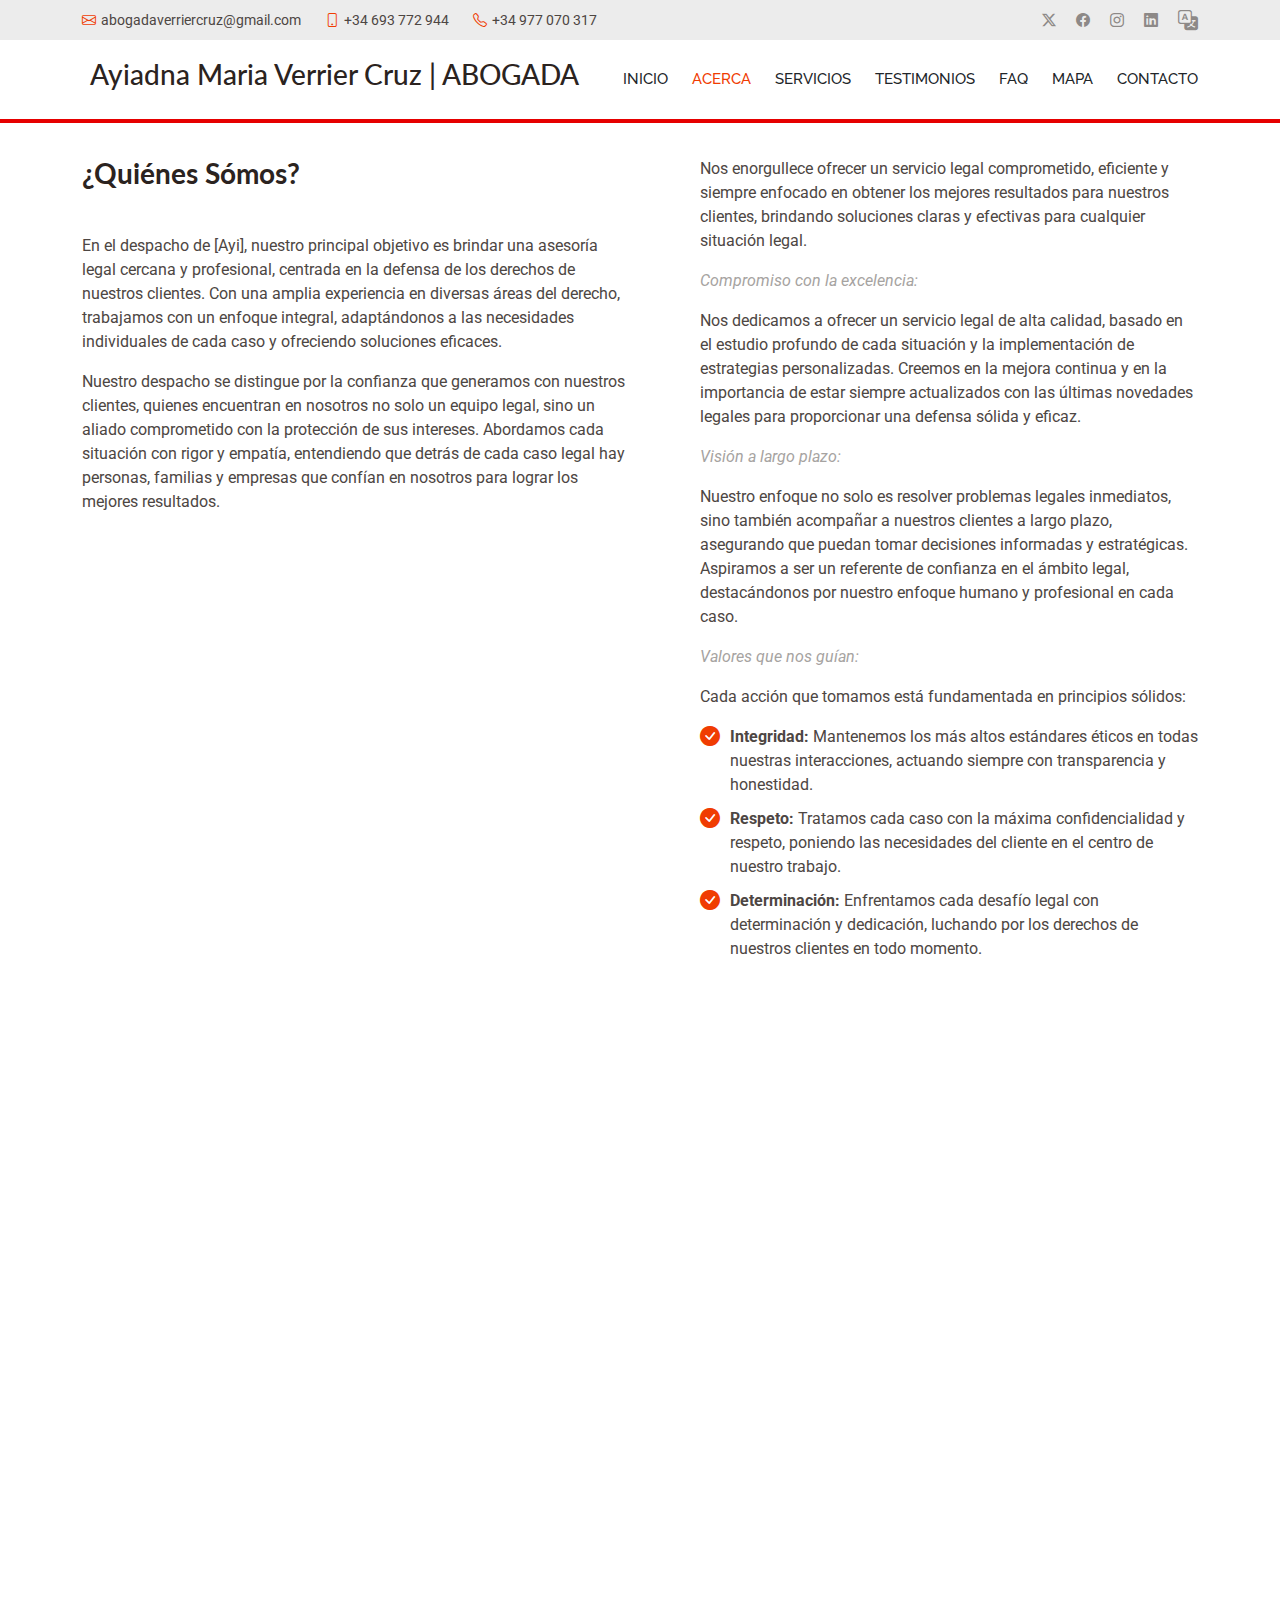
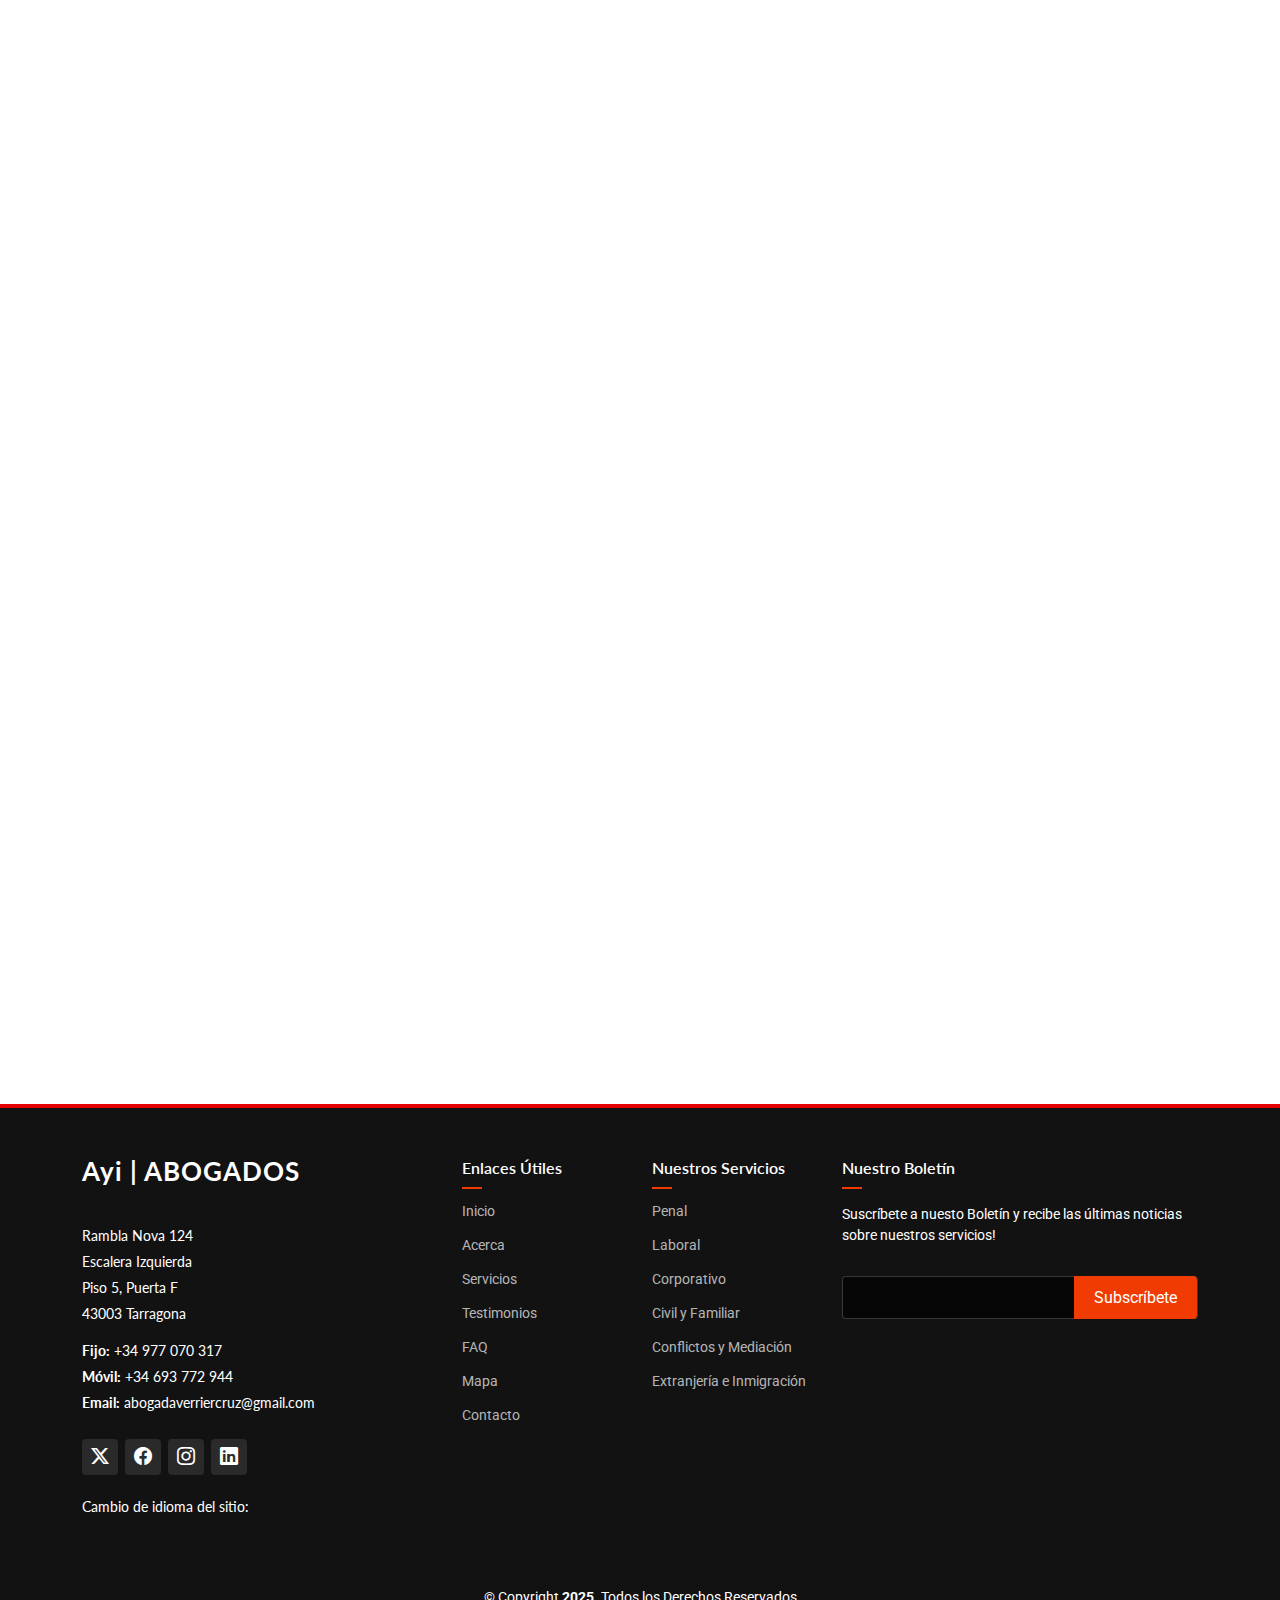
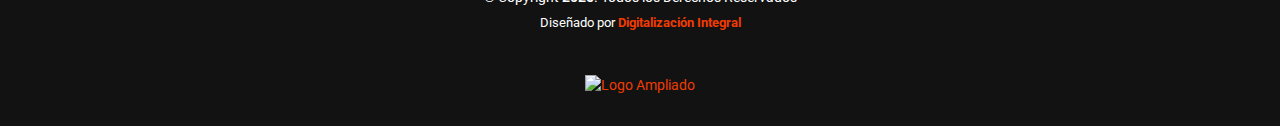
==== commit 49b42e42: "Add files via upload" ====
--- a/about.html
+++ b/about.html
@@ -3,13 +3,13 @@
   <head>
     <meta charset="utf-8" />
     <meta content="width=device-width, initial-scale=1.0" name="viewport" />
-    <title>Acerca - Ayi | ABOGADOS</title>
+    <title>Acerca - Ayiadna | ABOGADA</title>
     <meta name="description" content="" />
     <meta name="keywords" content="" />
 
     <!-- Favicons -->
-    <link href="assets/img/logo.png" rel="icon" />
-    <link href="assets/img/logo.png" rel="apple-touch-icon" />
+    <link href="assets/img/logo.jpg" rel="icon" />
+    <link href="assets/img/logo.jpg" rel="apple-touch-icon" />
 
     <!-- Fonts -->
     <link href="https://fonts.googleapis.com" rel="preconnect" />
@@ -58,11 +58,14 @@
           <div class="contact-info d-flex align-items-center">
             <i class="bi bi-envelope d-flex align-items-center"
               ><a href="mailto:contact@example.com"
-                >ayi@ayiadnaabogada.com</a
+                >abogadaverriercruz@gmail.com</a
               ></i
             >
             <i class="bi bi-phone d-flex align-items-center ms-4"
-              ><span>+34 977 123 456 / +34 611 987 654</span></i
+              ><span>+34 693 772 944</span></i
+            >
+            <i class="bi bi-telephone d-flex align-items-center ms-4"
+              ><span>+34 977 070 317</span></i
             >
           </div>
           <div class="social-links d-none d-md-flex align-items-center">
@@ -89,8 +92,8 @@
             data-bs-target="#logoModal"
           >
             <!-- Uncomment the line below if you also wish to use an image logo -->
-            <img src="assets/img/logo.png" alt="" />
-            <h1 class="sitename">Ayi - ABOGADOS</h1>
+            <img src="assets/img/logo.jpg" alt="" />
+            <h3 class="sitename">Ayiadna Maria Verrier Cruz | ABOGADA</h3>
           </a>
 
           <nav id="navmenu" class="navmenu">
@@ -143,7 +146,9 @@
       <div class="modal-dialog modal-dialog-centered">
         <div class="modal-content">
           <div class="modal-header">
-            <h5 class="modal-title" id="logoModalLabel">Ayi | Abogados</h5>
+            <h5 class="modal-title" id="logoModalLabel">
+              Ayiadna Maria Verrier Cruz | ABOGADA
+            </h5>
             <button
               type="button"
               class="btn-close"
@@ -153,7 +158,7 @@
           </div>
           <div class="modal-body text-center">
             <img
-              src="assets/img/logo.png"
+              src="assets/img/logo.jpg"
               alt="Logo Ampliado"
               class="img-fluid"
             />
@@ -741,13 +746,17 @@
                 <span class="sitename">Ayi | ABOGADOS</span>
               </a>
               <div class="footer-contact pt-3">
-                <p>Plaça de la Font, 1</p>
+                <p>Rambla Nova 124</p>
+                <p>Escalera Izquierda</p>
+                <p>Piso 5, Puerta F</p>
                 <p>43003 Tarragona</p>
                 <p class="mt-3">
-                  <strong>Teléfono:</strong> <span>+34 977 123 456</span>
+                  <strong>Fijo:</strong> <span>+34 977 070 317</span>
                 </p>
+                <p><strong>Móvil:</strong> <span>+34 693 772 944</span></p>
                 <p>
-                  <strong>Email:</strong> <span>ayi@ayiadnaabogada.com</span>
+                  <strong>Email:</strong>
+                  <span>abogadaverriercruz@gmail.com</span>
                 </p>
               </div>
               <br />
@@ -826,7 +835,7 @@
               >
                 <div class="d-flex flex-column align-items-center">
                   <div>
-                    &copy; Copyright <strong><span>2024</span></strong
+                    &copy; Copyright <strong><span>2025</span></strong
                     >. Todos los Derechos Reservados
                   </div>
                   <div class="credits">
